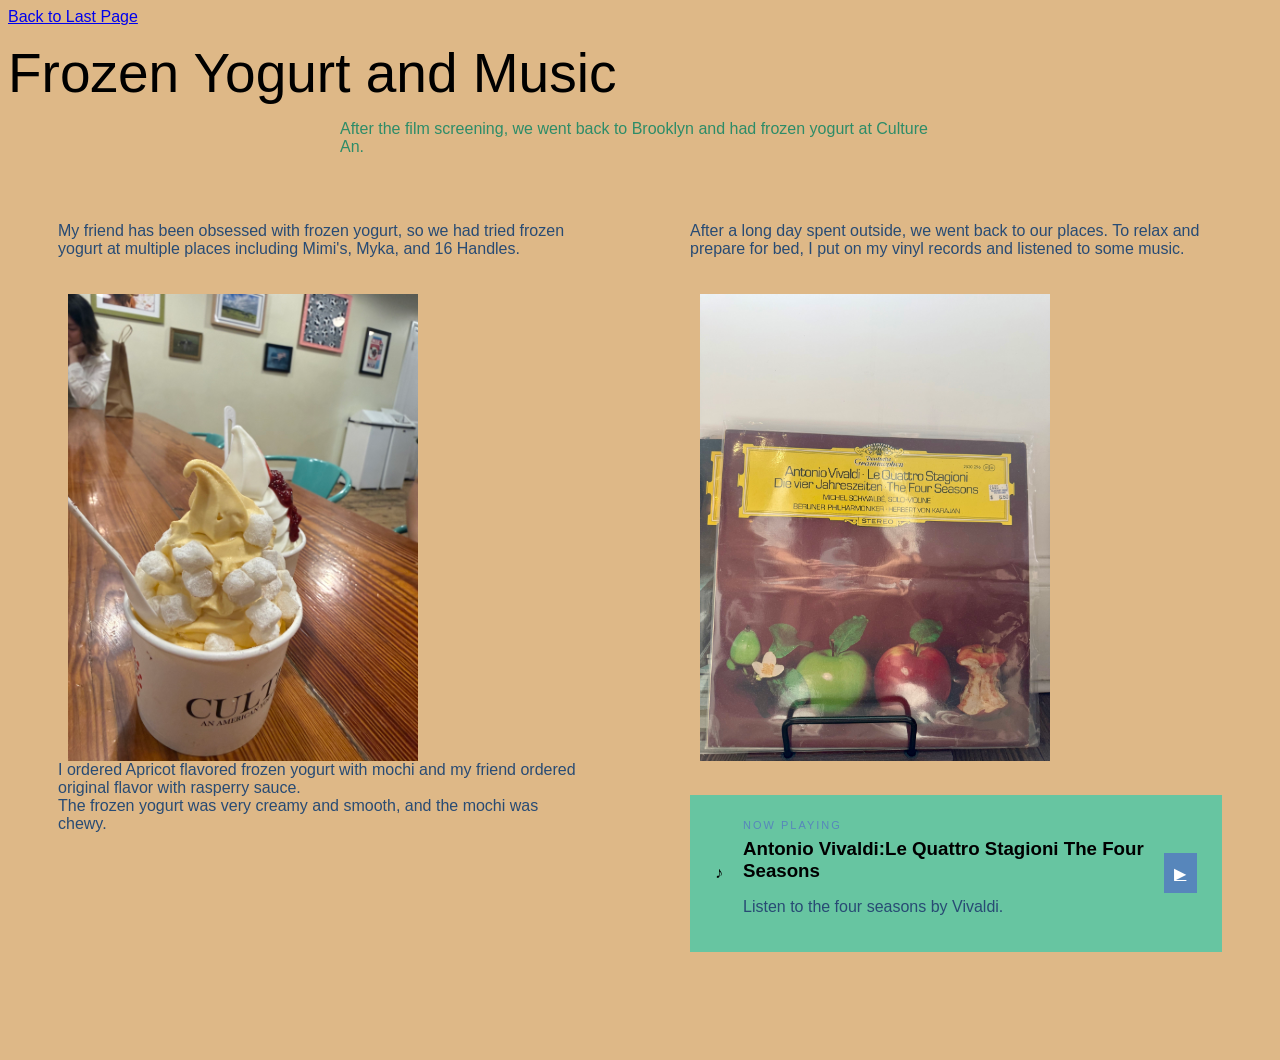
==== page5.html @ b0cdcc48 "Initial commit" ====
<!DOCTYPE html>
<html>
<head>
    <title>Dinner and Film</title>
    <link rel="stylesheet" href="style.css">
</head>

    <nav>
        <a href="page4.html"> Back to Last Page</a>
    </nav>

     <header class="page-header">
        <h1>Frozen Yogurt and Music</h1>
        <p class="intro">
           After the film screening, we went back to Brooklyn and had frozen yogurt at Culture An.</p>
        
        <main class="diary-container">
        <section class="diary-column froyo">
        <p>My friend has been obsessed with frozen yogurt, so we had tried frozen yogurt at multiple places including Mimi's, Myka, and 16 Handles.</p>
        <img src="photos/culturean.jpeg" id="culturean">

        <p>I ordered Apricot flavored frozen yogurt with mochi and my friend ordered original flavor with rasperry sauce.<br>
            The frozen yogurt was very creamy and smooth, and the mochi was chewy.</p>
        </section>



        <section class="diary-column music">
        <p>After a long day spent outside, we went back to our places. To relax and prepare for bed, I put on my vinyl records and listened to some music.</p>
        <img src="photos/vinyl.jpeg" id="vinyl">
        <div class="music-box">
            <div class="music-icon">♪</div>
            <div class="music-info">
                <span class="music-label">NOW PLAYING</span>
                <h3>Antonio Vivaldi:Le Quattro Stagioni The Four Seasons</h3>
                <p>Listen to the four seasons by Vivaldi.</p>
            </div>
                <a href="https://www.youtube.com/watch?v=4rgSzQwe5DQ&list=RD4rgSzQwe5DQ&start_radio=1"
                    target="_blank"
                    class="play-button">
                    ▶
                </a>
            </section>
        </main>
        </div>

</html>
---- style.css ----
html {
    background-color: 	burlywood;
}

body {
    font-family:Verdana, Geneva, Tahoma, sans-serif;
}

#train {
    float: right;
    width: 300px;
    margin-left: 20px;
}


#breakfast {
    position: relative;
    width: 500px;
    top: 20px;
    left: 30px;
}

#dessert {
    position: relative;
    width: 500px;
    top: 20px;
    left: 30px;
}

#salmondon {
    display: block;
    width: 500px;
    margin: 20px auto;
}

#Transit {
    position: relative;
    width: 500px;
    top: 20px;
    left: 30px;
}

#Christian {
    /* position: absolute; */
    position: relative;
    width: 350px;
    top: 20px;
    left: 10px;
}

#culturean {
    /* position: absolute; */
    position: relative;
    width: 350px;
    top: 20px;
    left: 10px;
}

#vinyl {
    /* position: absolute; */
    position: relative;
    width: 350px;
    top: 20px;
    left: 10px;
}



img {
    cursor: pointer;
    transition: transform 0.4s, box-shadow 0.4s;
}

img:hover {
    transform: scale(1.15);
    box-shadow: 0 8px 20px rgba(0, 0, 0, 0.2);
}

img.enlarged {
    transform: scale(1.15);
    position: relative;
    z-index: 10;
}

p {
    color:#284b74;
}

.page-header h1 {
    font-size: 55px;
    font-weight: normal;
    margin: 15px 0;
}

.intro {
    max-width: 600px;
    margin: auto;
    color: #2d8c68;
}

.diary-content {
    max-width: 700px;
    margin: 50px auto;
    text-align: center;
}

.menu {
    text-align: left;
    margin: 30px auto;
}

.menu ul {
    color:#2d8c68;
    line-height: 1.8;
}

.diary-container {
    display: grid;
    grid-template-columns: 1fr 1fr;
    min-height: 70vh;
}

.restaurant-link {
    display: block;
    margin-top: 30px;
    text-align: center;
}

.diary-column {
    padding: 50px;
}

.subtitle {
    font-size: 17px;
    color:bisque;
    margin-bottom: 30px;
}

.highlight {
    color:darkolivegreen;
    font-weight: bold;
}

iframe {
    width: 100%;
    height: 450px;
    border: none;
    border-radius: 12px;
}

.image-grid {
    display: grid;
    grid-template-columns: 1fr 1fr;
    gap: 20px;
    max-width: 800px;
    margin: 40px auto;
}

.image-grid img {
    width: 100%;
    height: 300px;

    object-fit: cover;
    border-radius: 10px;
}

.artists {
    padding: 120px 0 120px 8%;
    background:#2d8c68;
    color:blanchedalmond;
}

.artist-slider {
    display: flex;
    gap: 25px;
    overflow-x: auto;
    padding: 70px 8% 30px 0;
    scroll-snap-type: mandatory;
    scrollbar-width: thin;
}

.artist-card {
    min-width: 330px;
    min-height: 450px;
    padding:40px;
    display:flex;
    flex-direction: column;
    scroll-snap-align: start;
}

.artist-image {
    width: 100%;
    height: 300px;
    object-fit: scale-down;
    margin-bottom: 30px;
}

.dinner-entry {
    text-align: center;
}

.film-banner {
    background: #1d1d1d;
    color: #f5f1e9;

    padding: 50px 10%;
    
    display: flex;
    justify-content: space-around;
    align-items: center;
    gap: 50px;
}

.film-info h2 {
    font-size: 40px;
    font-weight: normal;
}

.film-details {
    display: grid;
    grid-template-columns: repeat(3, 1fr);
    gap: 25px 40px;
    flex:1;
}

.film-details span {
    display: block;

    font-family: Arial, Helvetica, sans-serif;
    font-size:10px;
}

.film-details strong {
    display:block;
    margin-top: 5px;
    font-weight: normal;
}

.director-card {
    margin: 130px 10%;
    display: grid;
    grid-template-columns: 40% 60%;

    background:#f5f1e9;
}

.director-info h2 {
    font-size: 50px;
    font-weight: normal;
}

.learn-moreinformation{
    margin-top: 25px;
    padding: 12px 20px;
    background: transparent;
    cursor: pointer;
    font-family:Arial, Helvetica, sans-serif;
    transition: 0.3s;
}

.hidden-info {
    display: none;
    margin-top: 20px;
}

.hidden-info.show {
    display: block;
}

.transit-info {
    display: flex;
    align-items: center;
    gap: 40px;
    margin: 50px auto;
}

.music-box {
    max-width: 600px;
    margin: 50px auto;
    padding: 20px 25px;

    display: flex;
    align-items: center;
    gap: 20px;

    background:#67c5a1;
}

.music-label {
    font-size: 11px;
    letter-spacing: 2px;
    color:#5786bb;
}

.music-info h3 {
    margin: 5px 0;
    font-family: Arial, Helvetica, sans-serif;
}

.play-button {
    width: 45px;
    height: 45px;

    display:flex;
    align-items: center;
    justify-content: center;
}

.play-button {
    width: 40px;
    height: 40px;

    display: flex;
    align-items: center;
    justify-content: center;

    background:#5786bb;
    color: white;
}
.play-button:hover {
    transform: scale(1.1);
    background: #555;
}
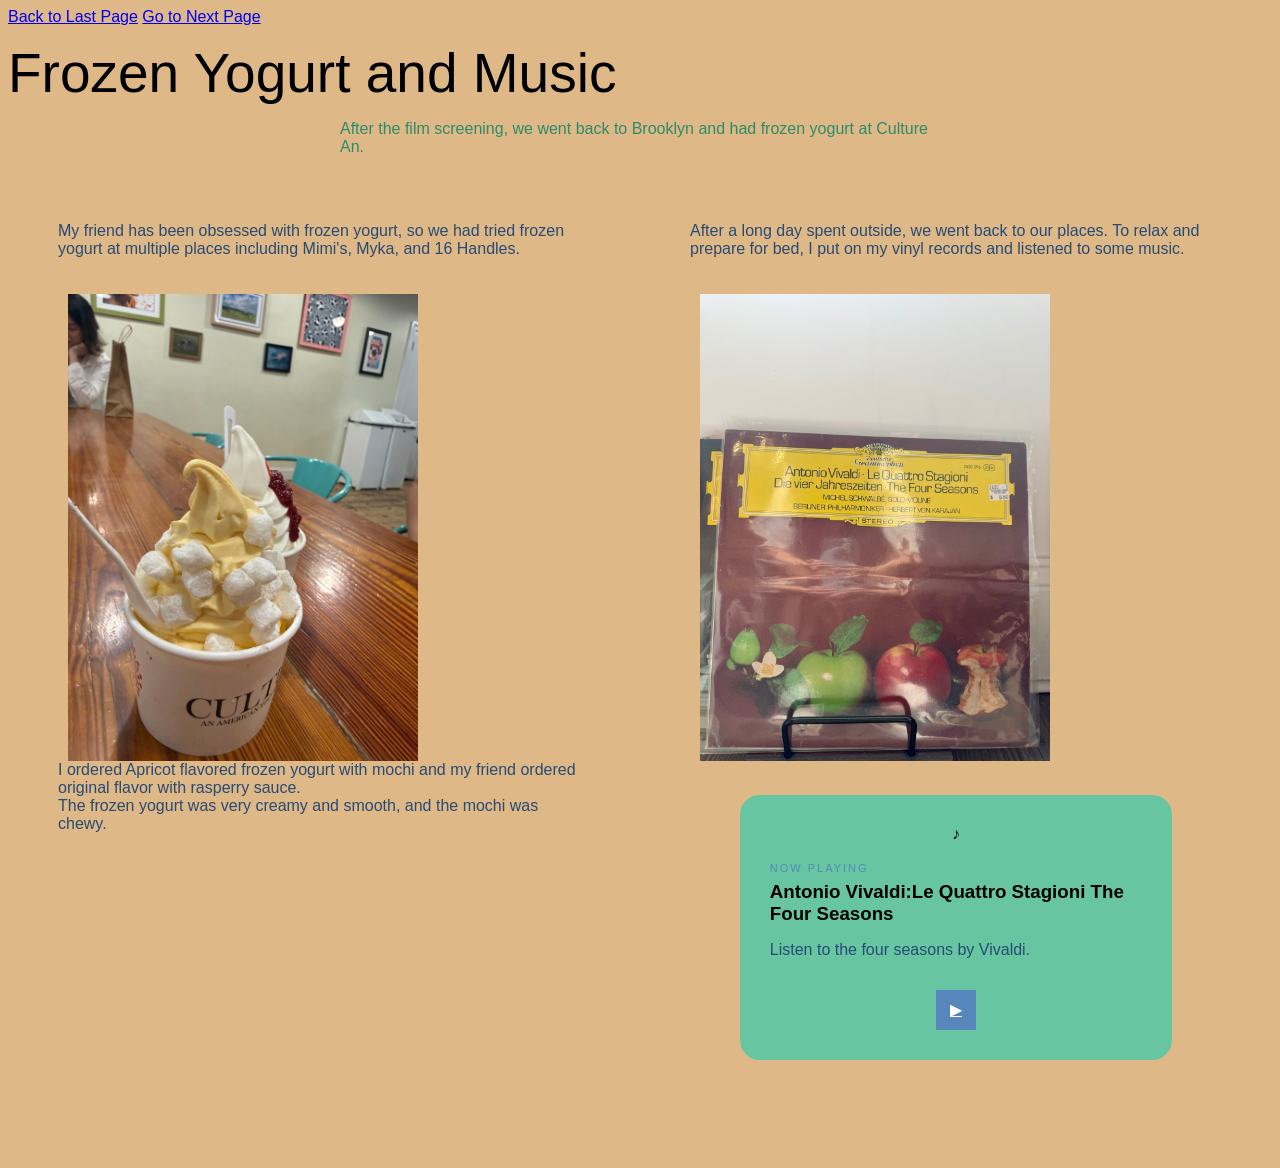
==== commit c2e74285: "add a new page and adjust the corresponding css" ====
--- a/page5.html
+++ b/page5.html
@@ -7,6 +7,7 @@
 
     <nav>
         <a href="page4.html"> Back to Last Page</a>
+        <a href="page6.html">Go to Next Page</a>
     </nav>
 
      <header class="page-header">
--- a/style.css
+++ b/style.css
@@ -3,7 +3,7 @@
 }
 
 body {
-    font-family:Verdana, Geneva, Tahoma, sans-serif;
+    font-family:'Franklin Gothic Medium', 'Arial Narrow', Arial, sans-serif;
 }
 
 #train {
@@ -63,8 +63,6 @@
     top: 20px;
     left: 10px;
 }
-
-
 
 img {
     cursor: pointer;
@@ -320,4 +318,20 @@
 .play-button:hover {
     transform: scale(1.1);
     background: #555;
+}
+
+.music-box {
+    width: 70%;
+    margin: 50px auto;
+    padding: 30px;
+    background: #67c5a1;
+    border-radius: 20px;
+    display: flex;
+    flex-direction: column;
+    gap:15px;
+}
+
+.music-box iframe {
+    display: block;
+    margin: 0 auto;
 }
